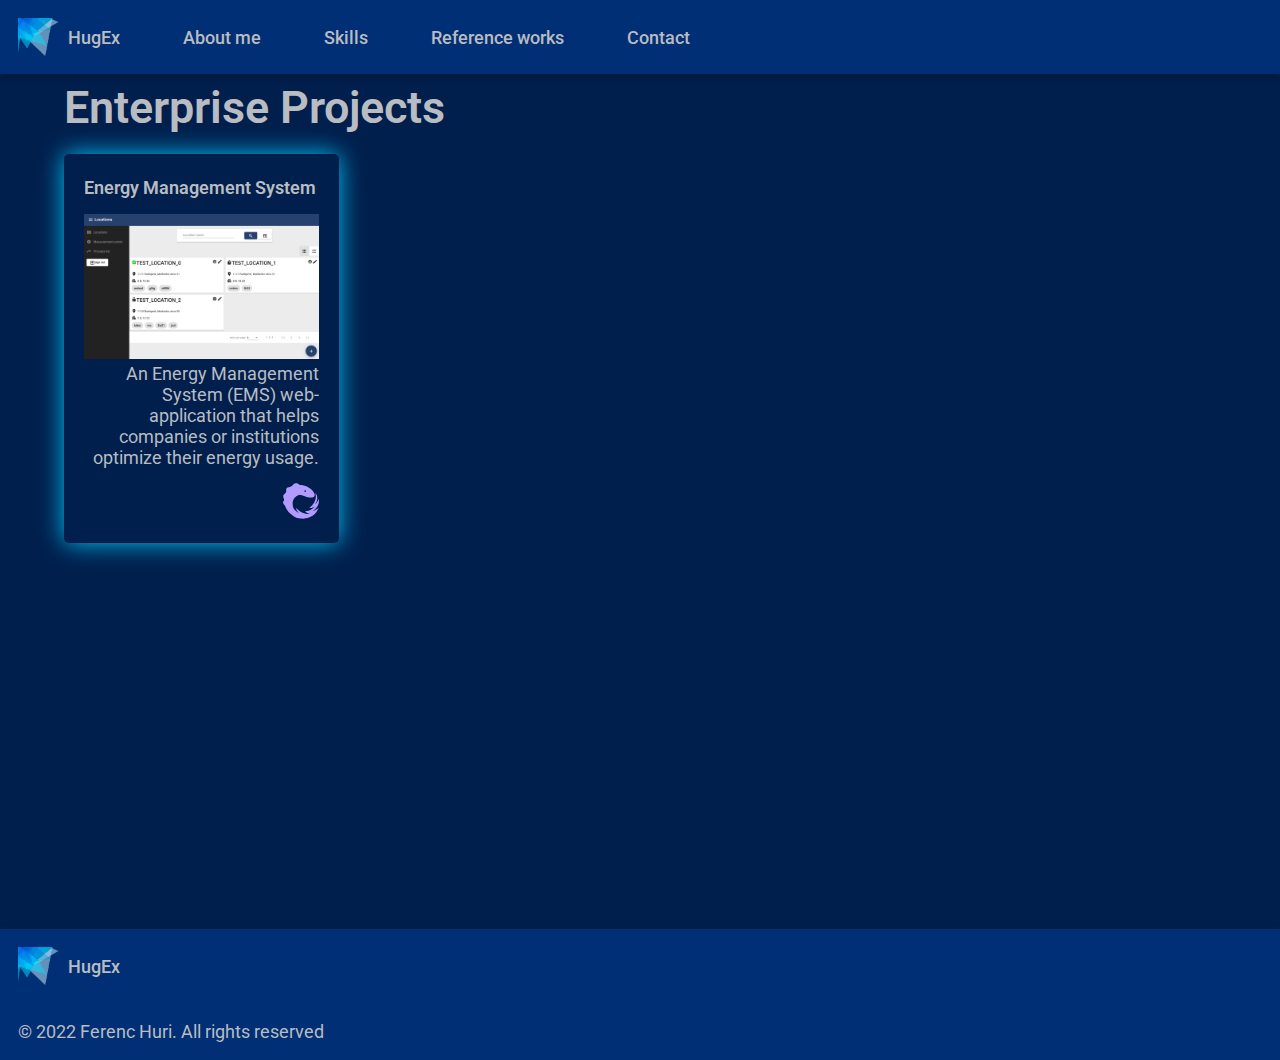
==== reference/index.html @ ee3ed670 "*  Added new page: References *  Modified global styles" ====
<!DOCTYPE html>
<html lang="en">
  <head>
    <meta charset="UTF-8" />
    <meta http-equiv="X-UA-Compatible" content="IE=edge" />
    <meta name="viewport" content="width=device-width, initial-scale=1.0" />

    <title>HugEx - Huri's Graphic Experiences</title>

    <link rel="shortcut icon" href="../favicon.ico" type="image/x-icon" />

    <link rel="preconnect" href="https://fonts.gstatic.com" />
    <link
      href="https://fonts.googleapis.com/css2?family=Roboto:wght@300;400;500&display=swap"
      rel="stylesheet"
    />
    <link
      rel="stylesheet"
      href="https://fonts.googleapis.com/css2?family=Material+Symbols+Outlined:opsz,wght,FILL,GRAD@20..48,100..700,0..1,-50..200"
    />
    <link
      rel="stylesheet"
      href="https://cdnjs.cloudflare.com/ajax/libs/font-awesome/6.2.1/css/all.min.css"
      integrity="sha512-MV7K8+y+gLIBoVD59lQIYicR65iaqukzvf/nwasF0nqhPay5w/9lJmVM2hMDcnK1OnMGCdVK+iQrJ7lzPJQd1w=="
      crossorigin="anonymous"
      referrerpolicy="no-referrer"
    />

    <link rel="stylesheet" href="../style.css" />
    <link rel="stylesheet" href="./style.css" />
  </head>
  <body>
    <nav>
      <a href="/" class="logo">
        <img src="../assets/logo.png" alt="Logo image" class="logo-image" />
        <span>HugEx</span>
      </a>
      <ul class="menu">
        <li class="menu-item">
          <a href="/#about-me" class="menu-link link-icon"
            ><i class="fa-regular fa-user"></i><span>About me</span></a
          >
        </li>
        <li class="menu-item">
          <a href="/#skills" class="menu-link link-icon">
            <i class="fa-solid fa-circle-nodes"></i>
            <span>Skills</span></a
          >
        </li>
        <li class="menu-item">
          <a href="/reference/index.html" class="menu-link link-icon">
            <i class="fa-sharp fa-solid fa-briefcase"></i>
            <span>Reference works</span></a
          >
        </li>
        <li class="menu-item">
          <a href="/#!" class="menu-link link-icon">
            <i class="fa-regular fa-comment-dots"></i>
            <span>Contact</span>
          </a>
        </li>
      </ul>
      <div class="mobile-toggle-btn">
        <label>
          <input class="mobile-toggle-btn-input" type="checkbox" /><span
            ><i class="fa-solid fa-bars"></i
          ></span>
        </label>
      </div>
    </nav>
    <main>
      <section class="enterprise-projects" id="enterprise-projects">
        <article>
          <h1>Enterprise Projects</h1>
          <div class="app-list">
            <article class="app-item">
              <h4>Energy Management System</h4>
              <div class="preview">
                <div class="hover-item">
                  <button type="button">
                    <i class="fa-solid fa-image"></i>
                  </button>
                </div>
                <img alt="EMS image" src="./assets/ems-02.png" />
              </div>
              <p class="description">
                An Energy Management System (EMS) web-application that helps companies or
                institutions optimize their energy usage.
              </p>
              <div class="skill-list">
                <span>
                  <i class="fa-brands fa-html5 fa-fw"></i>
                </span>
                <span>
                  <i class="fa-brands fa-sass fa-fw"></i>
                </span>
                <span>
                  <i class="fa-brands fa-square-js fa-fw"></i>
                </span>
                <span>
                  <i class="fa-brands fa-angular fa-fw"></i>
                </span>
                <span>
                  <img src="../assets/rxjs.svg" />
                </span>
              </div>
              <div class="links"></div>
            </article>
          </div>
        </article>
      </section>
    </main>
    <footer>
      <aside class="signature">
        <div>
          <a href="#" class="logo">
            <img src="../assets/logo.png" alt="Logo image" class="logo-image" />
            <span>HugEx</span>
          </a>
        </div>
        <div>© 2022 Ferenc Huri. All rights reserved</div>
      </aside>
      <aside class="links">
        <a target="_blank" href="https://www.linkedin.com/in/ferenc-huri-1078b0147"
          ><i class="fa-brands fa-linkedin"></i
        ></a>
        <a target="_blank" href="https://github.com/huriferenc"
          ><i class="fa-brands fa-github fa-fw"></i
        ></a>
      </aside>
    </footer>
  </body>
</html>
---- style.css ----
*,
*::before,
*::after {
  box-sizing: border-box;
  padding: 0;
  margin: 0;
}

:root {
  --primary-color: hsl(216, 100%, 15%);
  --secondary-color: hsl(216, 100%, 23%);
  --font-color: hsl(217, 6%, 74%);

  font-size: 18px;
}

html,
body {
  height: 100%;
}

body {
  margin: 0;
  background-color: var(--primary-color);
  font-family: Roboto, 'Helvetica Neue', sans-serif;
  font-size: 1rem;
  color: var(--font-color);
}

h1,
h2,
h3,
h4,
h5 {
  font-weight: 600;
  letter-spacing: 0em;
  line-height: 1.5;
  margin-bottom: 0.7rem;
}

h1 {
  font-size: 2.5em;
}

a {
  text-decoration: none;
  color: var(--font-color);
}

button {
  all: unset;
  cursor: pointer;
}

.material-symbols-outlined {
  font-variation-settings: 'FILL' 0, 'wght' 400, 'GRAD' 0, 'opsz' 48;
}

.text-center {
  text-align: center;
}

.link-icon {
  display: flex;
  flex-direction: row;
  align-items: center;
  gap: 0.5rem;
  width: fit-content;
}

a.logo {
  display: flex;
  flex-direction: row;
  align-items: center;
  gap: 0.5rem;
  font-weight: 500;
}

a.logo > img {
  width: auto;
  height: 38px;
}

nav {
  display: flex;
  flex-direction: row;
  align-content: center;
  align-items: center;
  padding: 1rem;
  gap: 3rem;
  background-color: var(--secondary-color);
  box-shadow: 0 1px 10px #0000001f, 0 4px 5px #00000024;
}

nav a {
  font-weight: 500;
}

nav > .mobile-toggle-btn {
  display: none;
  font-size: 1.5rem;
}

nav > ul.menu {
  display: flex;
  flex-direction: row;
  gap: 3rem;
  align-items: center;
  list-style: none;
}

main {
  display: flex;
  flex-direction: column;
  align-items: center;
  padding-left: 5vw;
  padding-right: 5vw;
}

main > section {
  display: flex;
  flex-direction: row;
  justify-content: space-around;
  align-items: center;
  gap: 10vw;

  width: 100%;
  min-height: 95vh;
}

main > section > aside.image > img {
  width: 40vw;
}

section.intro {
  align-items: center;
}

section.about-me {
  gap: 5vw;
}

section.about-me > aside.image > img {
  width: 20vw;
}

section.skills {
  gap: 5vw;
}

section.skills > aside.details > .skill-list {
  display: grid;
  grid-template-columns: repeat(auto-fit, minmax(60px, 1fr));
  gap: 1rem;
}

section.skills > aside.details > .skill-list > span {
  --icon-size: 2.5rem;

  text-align: center;
}

section.skills > aside.details > .skill-list > span > i,
section.skills > aside.details > .skill-list > span > img {
  margin-bottom: 0.5rem;
}

section.skills > aside.details > .skill-list > span > i {
  font-size: var(--icon-size);
  color: hsl(255, 98%, 80%);
}

section.skills > aside.details > .skill-list > span > img {
  width: var(--icon-size);
}

section.skills > aside.image > img {
  width: 20vw;
}

section.references > aside.image > img {
  width: 20vw;
}

section.references > aside.details > a {
  padding: 0.5rem;
  background: hsl(255, 98%, 80%);
  border-radius: 5px;
  color: hsl(0, 0%, 9%);
}

footer {
  display: flex;
  flex-direction: row;
  justify-content: space-between;
  align-items: center;
  background-color: var(--secondary-color);
  box-shadow: 0 1px 10px #0000001f, 0 4px 5px #00000024;
  padding: 1rem;
}

footer > aside.signature {
  display: flex;
  flex-direction: column;
  gap: 2rem;
}

footer > aside.links {
  text-align: right;
}

footer > aside.links > a {
  margin: 0.2rem;
  font-size: 1.5rem;
}

@media screen and (max-width: 767px) {
  nav {
    justify-content: space-between;
  }

  nav > .mobile-toggle-btn {
    display: block;
    font-size: 1.5rem;
  }

  nav > .mobile-toggle-btn .mobile-toggle-btn-input {
    appearance: none;
  }

  nav > ul.menu:has(+ .mobile-toggle-btn .mobile-toggle-btn-input:not(:checked)) {
    display: none;
  }

  nav > ul.menu:has(+ .mobile-toggle-btn .mobile-toggle-btn-input:checked) {
    position: absolute;
    padding: 1rem;
    right: 0;
    top: 74px;
    display: flex;
    flex-direction: column;
    align-items: flex-start;
    justify-content: space-around;
    align-content: space-around;
    gap: 2rem;
    flex-wrap: wrap;
    background-color: var(--secondary-color);
  }

  main > section {
    flex-direction: column;
    justify-content: space-evenly;
    gap: 5vw;
  }

  main > section:not(.intro) {
    height: auto;
    padding-bottom: 3rem;
  }

  main > section:not(.intro) > aside.image > img {
    display: none;
  }

  section.intro > aside.image > img {
    display: none;
  }

  footer {
    display: grid;
    grid-template-columns: repeat(auto-fit, minmax(150px, 1fr));
    gap: 1rem;
  }
}

@media only screen and (min-device-width: 480px) and (max-device-width: 767px) and (orientation: landscape) {
  section.intro {
    display: flex;
    flex-direction: row;
    justify-content: space-around;
  }
}
---- reference/style.css ----
main > section {
  align-items: flex-start;
}

main > section > article {
  width: 100%;
}

section > article > .app-list {
  display: grid;
  grid-gap: 1rem;
  grid-template-columns: repeat(auto-fill, minmax(15rem, 1fr));
}

section > article > .app-list > .app-item {
  padding: 20px;
  box-shadow: 0 0 25px #00c5f7;
  border-radius: 5px;
}

section > article > .app-list > .app-item > .preview {
  position: relative;
}

section > article > .app-list > .app-item > .preview > img {
  width: 100%;
}

section > article > .app-list > .app-item > .preview > .hover-item {
  position: absolute;
  top: 0;
  left: 0;
  right: 0;
  bottom: 0;
  display: flex;
  justify-content: center;
  align-items: center;

  opacity: 0;
}

section > article > .app-list > .app-item > .preview > .hover-item:hover {
  opacity: 1;
  background-color: hsla(0, 0%, 0%, 0.75);
}

section > article > .app-list > .app-item > .preview > .hover-item > button > i {
  font-size: 3rem;
}

section > article > .app-list > .app-item > p.description {
  text-align: right;
}

section > article > .app-list > .app-item > .skill-list {
  display: grid;
  grid-template-columns: repeat(auto-fit, 2rem);
  gap: 0.5rem;
  justify-content: end;
  padding-top: 15px;
}

section > article > .app-list > .app-item > .skill-list > span {
  --icon-size: 2rem;
}

section > article > .app-list > .app-item > .skill-list > span > i {
  font-size: var(--icon-size);
  color: hsl(255, 98%, 80%);
}

section > article > .app-list > .app-item > .skill-list > span > img {
  width: var(--icon-size);
}
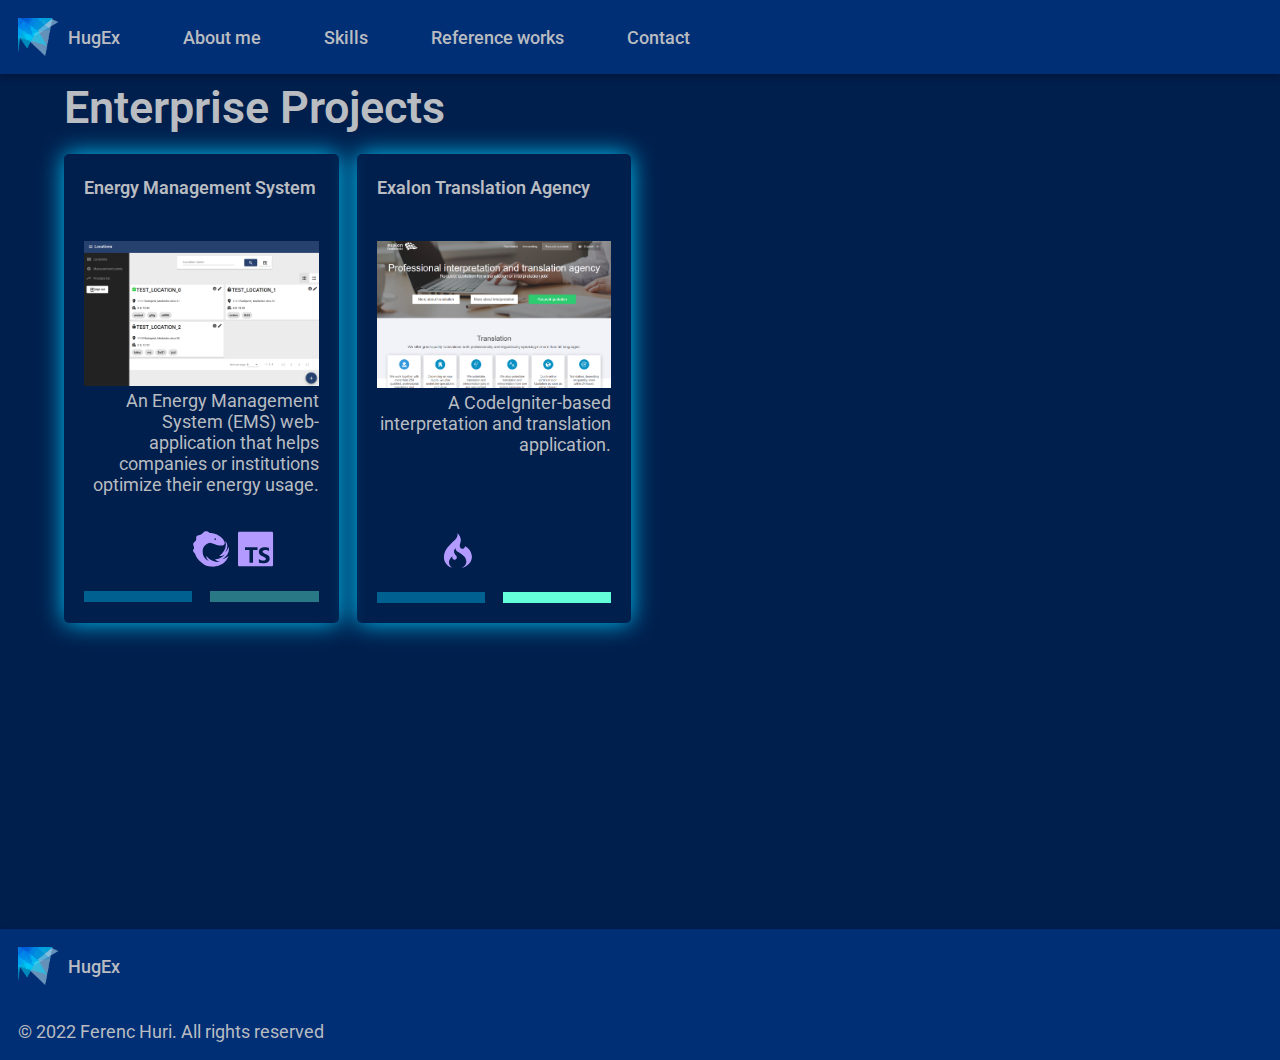
==== commit 7f96afff: "*  Added new project cards into references *  Added new skill icons" ====
--- a/reference/index.html
+++ b/reference/index.html
@@ -28,6 +28,8 @@
 
     <link rel="stylesheet" href="../style.css" />
     <link rel="stylesheet" href="./style.css" />
+
+    <script defer type="module" src="./main.js"></script>
   </head>
   <body>
     <nav>
@@ -74,7 +76,7 @@
           <h1>Enterprise Projects</h1>
           <div class="app-list">
             <article class="app-item">
-              <h4>Energy Management System</h4>
+              <h4 class="title">Energy Management System</h4>
               <div class="preview">
                 <div class="hover-item">
                   <button type="button">
@@ -89,22 +91,63 @@
               </p>
               <div class="skill-list">
                 <span>
-                  <i class="fa-brands fa-html5 fa-fw"></i>
+                  <i class="fa-brands fa-angular fa-fw"></i>
+                </span>
+                <span>
+                  <img src="../assets/rxjs.svg" />
+                </span>
+
+                <span>
+                  <img src="../assets/ts.svg" />
                 </span>
                 <span>
                   <i class="fa-brands fa-sass fa-fw"></i>
+                </span>
+              </div>
+              <div class="links">
+                <a class="btn btn--primary btn--disabled" disabled
+                  ><i class="fa-brands fa-github fa-fw"></i
+                ></a>
+                <a class="btn btn--secondary btn--disabled" disabled
+                  ><i class="fa-solid fa-arrow-up-right-from-square"></i
+                ></a>
+              </div>
+            </article>
+            <article class="app-item">
+              <h4 class="title" class="title">Exalon Translation Agency</h4>
+              <div class="preview">
+                <div class="hover-item">
+                  <button type="button">
+                    <i class="fa-solid fa-image"></i>
+                  </button>
+                </div>
+                <img alt="EMS image" src="./assets/ex-01.png" />
+              </div>
+              <p class="description">
+                A CodeIgniter-based interpretation and translation application.
+              </p>
+              <div class="skill-list">
+                <span>
+                  <img src="../assets/codeigniter.svg" />
+                </span>
+                <span>
+                  <i class="fa-brands fa-php"></i>
                 </span>
                 <span>
                   <i class="fa-brands fa-square-js fa-fw"></i>
                 </span>
                 <span>
-                  <i class="fa-brands fa-angular fa-fw"></i>
-                </span>
-                <span>
-                  <img src="../assets/rxjs.svg" />
+                  <i class="fa-brands fa-html5 fa-fw"></i>
                 </span>
               </div>
-              <div class="links"></div>
+              <div class="links">
+                <a class="btn btn--primary btn--disabled" disabled
+                  ><i class="fa-brands fa-github fa-fw"></i
+                ></a>
+                <a class="btn btn--secondary" target="_blank" href="https://exalon.hu"
+                  ><i class="fa-solid fa-arrow-up-right-from-square"></i
+                ></a>
+              </div>
             </article>
           </div>
         </article>
--- a/style.css
+++ b/style.css
@@ -47,6 +47,12 @@
   color: var(--font-color);
 }
 
+a:disabled {
+  pointer-events: none;
+  cursor: default;
+  text-decoration: none;
+}
+
 button {
   all: unset;
   cursor: pointer;
@@ -171,7 +177,11 @@
 }
 
 section.skills > aside.details > .skill-list > span > img {
-  width: var(--icon-size);
+  height: calc(var(--icon-size) - 4.5px);
+}
+
+section.skills > aside.details > .skill-list > span > p {
+  font-size: 0.85rem;
 }
 
 section.skills > aside.image > img {
--- a/reference/style.css
+++ b/reference/style.css
@@ -1,3 +1,8 @@
+:root {
+  --card-primary-color: #00c5f7;
+  --card-secondary-color: #64ffda;
+}
+
 main > section {
   align-items: flex-start;
 }
@@ -14,8 +19,12 @@
 
 section > article > .app-list > .app-item {
   padding: 20px;
-  box-shadow: 0 0 25px #00c5f7;
+  box-shadow: 0 0 25px var(--card-primary-color);
   border-radius: 5px;
+}
+
+section > article > .app-list > .app-item > .title {
+  height: 3rem;
 }
 
 section > article > .app-list > .app-item > .preview {
@@ -49,6 +58,7 @@
 }
 
 section > article > .app-list > .app-item > p.description {
+  height: 7rem;
   text-align: right;
 }
 
@@ -72,3 +82,30 @@
 section > article > .app-list > .app-item > .skill-list > span > img {
   width: var(--icon-size);
 }
+
+section > article > .app-list > .app-item > .links {
+  display: flex;
+  padding-top: 20px;
+  gap: 1rem;
+}
+
+section > article > .app-list > .app-item > .links > .btn {
+  flex: 1;
+  width: 40%;
+  padding: 0.3rem 0;
+  background-color: #fff;
+  color: #333;
+  text-align: center;
+}
+
+section > article > .app-list > .app-item > .links > .btn--disabled {
+  opacity: 0.4;
+}
+
+section > article > .app-list > .app-item > .links > .btn--primary {
+  background-color: var(--card-primary-color);
+}
+
+section > article > .app-list > .app-item > .links > .btn--secondary {
+  background-color: var(--card-secondary-color);
+}
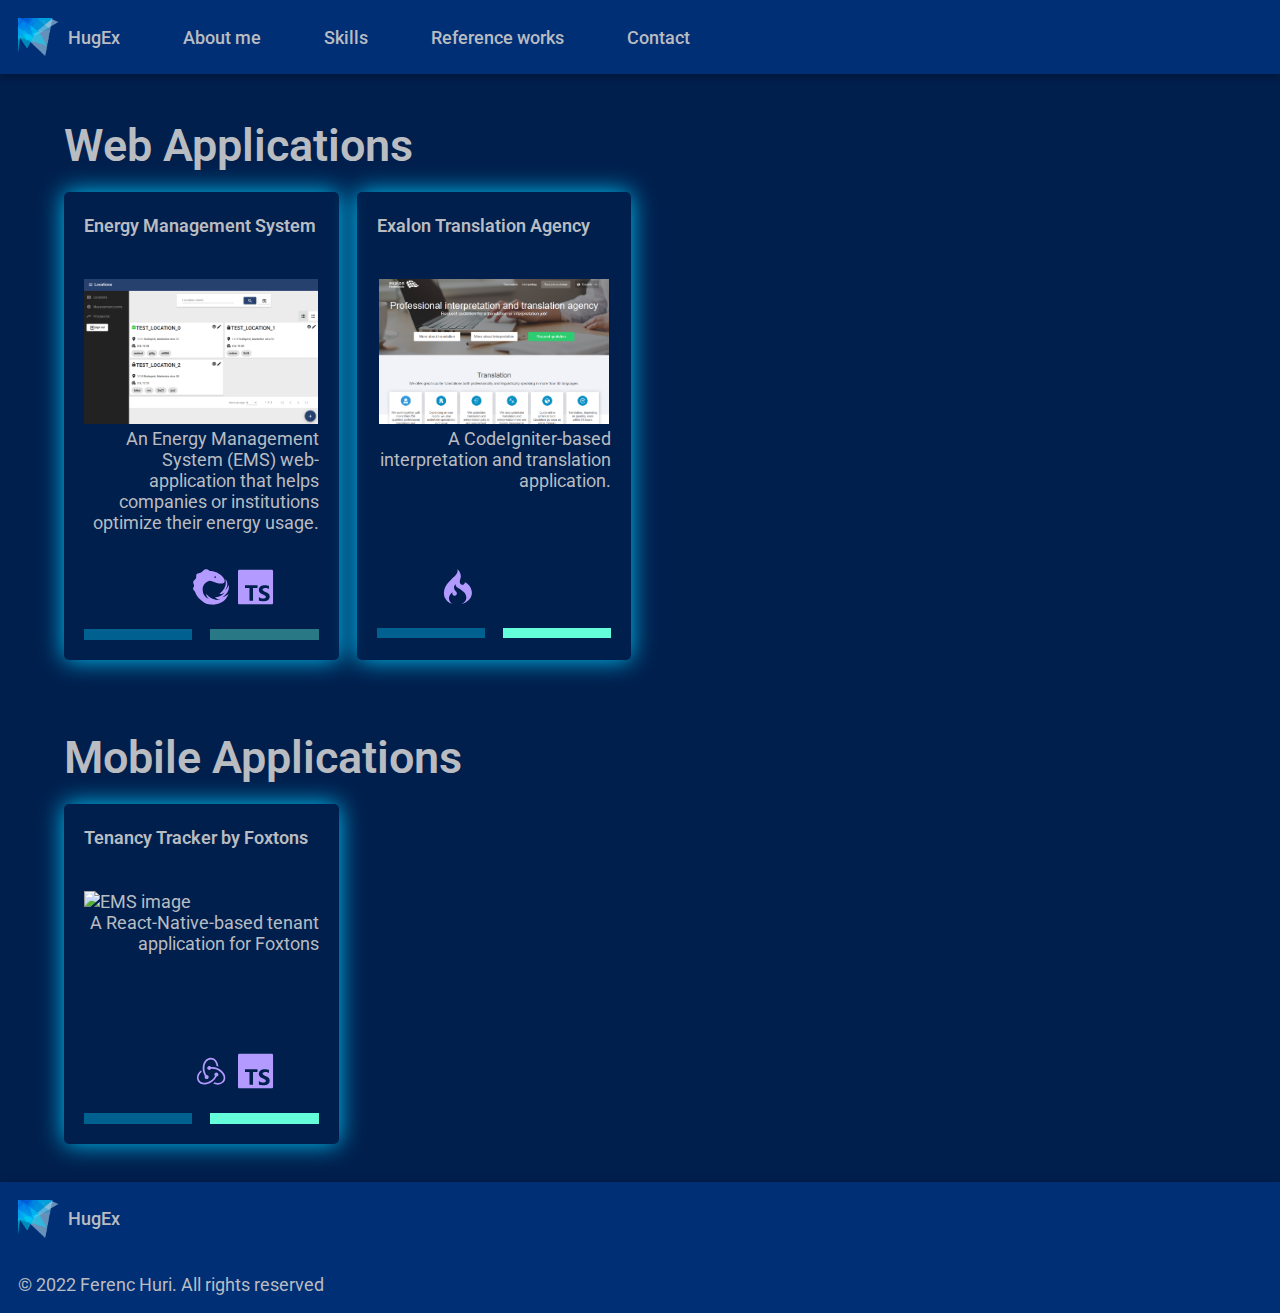
==== commit 2f4e9b79: "*  Added reference images *  Added title into skill icons" ====
--- a/reference/index.html
+++ b/reference/index.html
@@ -71,86 +71,127 @@
       </div>
     </nav>
     <main>
-      <section class="enterprise-projects" id="enterprise-projects">
-        <article>
-          <h1>Enterprise Projects</h1>
-          <div class="app-list">
-            <article class="app-item">
-              <h4 class="title">Energy Management System</h4>
-              <div class="preview">
-                <div class="hover-item">
-                  <button type="button">
-                    <i class="fa-solid fa-image"></i>
-                  </button>
-                </div>
-                <img alt="EMS image" src="./assets/ems-02.png" />
+      <section class="web-applications" id="web-applications">
+        <h1>Web Applications</h1>
+        <div class="app-list">
+          <article class="app-item">
+            <h4 class="title">Energy Management System</h4>
+            <div class="preview">
+              <div class="hover-item">
+                <button type="button">
+                  <i class="fa-solid fa-image"></i>
+                </button>
               </div>
-              <p class="description">
-                An Energy Management System (EMS) web-application that helps companies or
-                institutions optimize their energy usage.
-              </p>
-              <div class="skill-list">
-                <span>
-                  <i class="fa-brands fa-angular fa-fw"></i>
-                </span>
-                <span>
-                  <img src="../assets/rxjs.svg" />
-                </span>
-
-                <span>
-                  <img src="../assets/ts.svg" />
-                </span>
-                <span>
-                  <i class="fa-brands fa-sass fa-fw"></i>
-                </span>
+              <img alt="EMS image" src="./assets/ems-02.png" />
+            </div>
+            <p class="description">
+              An Energy Management System (EMS) web-application that helps companies or institutions
+              optimize their energy usage.
+            </p>
+            <div class="skill-list">
+              <span>
+                <i title="Angular" class="fa-brands fa-angular fa-fw"></i>
+              </span>
+              <span>
+                <img title="RxJs" src="../assets/rxjs.svg" />
+              </span>
+
+              <span>
+                <img title="TypeScript" src="../assets/ts.svg" />
+              </span>
+              <span>
+                <i title="Sass" class="fa-brands fa-sass fa-fw"></i>
+              </span>
+            </div>
+            <div class="links">
+              <a class="btn btn--primary btn--disabled" disabled
+                ><i class="fa-brands fa-github fa-fw"></i
+              ></a>
+              <a class="btn btn--secondary btn--disabled" disabled
+                ><i class="fa-solid fa-arrow-up-right-from-square"></i
+              ></a>
+            </div>
+          </article>
+          <article class="app-item">
+            <h4 class="title" class="title">Exalon Translation Agency</h4>
+            <div class="preview">
+              <div class="hover-item">
+                <button type="button">
+                  <i class="fa-solid fa-image"></i>
+                </button>
               </div>
-              <div class="links">
-                <a class="btn btn--primary btn--disabled" disabled
-                  ><i class="fa-brands fa-github fa-fw"></i
-                ></a>
-                <a class="btn btn--secondary btn--disabled" disabled
-                  ><i class="fa-solid fa-arrow-up-right-from-square"></i
-                ></a>
+              <img alt="EMS image" src="./assets/ex-01.png" />
+            </div>
+            <p class="description">
+              A CodeIgniter-based interpretation and translation application.
+            </p>
+            <div class="skill-list">
+              <span>
+                <img title="CodeIgniter" src="../assets/codeigniter.svg" />
+              </span>
+              <span>
+                <i title="PHP" class="fa-brands fa-php"></i>
+              </span>
+              <span>
+                <i title="JavaScript" class="fa-brands fa-square-js fa-fw"></i>
+              </span>
+              <span>
+                <i title="HTML5" class="fa-brands fa-html5 fa-fw"></i>
+              </span>
+            </div>
+            <div class="links">
+              <a class="btn btn--primary btn--disabled" disabled
+                ><i class="fa-brands fa-github fa-fw"></i
+              ></a>
+              <a class="btn btn--secondary" target="_blank" href="https://exalon.hu"
+                ><i class="fa-solid fa-arrow-up-right-from-square"></i
+              ></a>
+            </div>
+          </article>
+        </div>
+      </section>
+      <section class="mobile-applications" id="mobile-applications">
+        <h1>Mobile Applications</h1>
+        <div class="app-list">
+          <article class="app-item">
+            <h4 class="title">Tenancy Tracker by Foxtons</h4>
+            <div class="preview">
+              <div class="hover-item">
+                <button type="button">
+                  <i class="fa-solid fa-image"></i>
+                </button>
               </div>
-            </article>
-            <article class="app-item">
-              <h4 class="title" class="title">Exalon Translation Agency</h4>
-              <div class="preview">
-                <div class="hover-item">
-                  <button type="button">
-                    <i class="fa-solid fa-image"></i>
-                  </button>
-                </div>
-                <img alt="EMS image" src="./assets/ex-01.png" />
-              </div>
-              <p class="description">
-                A CodeIgniter-based interpretation and translation application.
-              </p>
-              <div class="skill-list">
-                <span>
-                  <img src="../assets/codeigniter.svg" />
-                </span>
-                <span>
-                  <i class="fa-brands fa-php"></i>
-                </span>
-                <span>
-                  <i class="fa-brands fa-square-js fa-fw"></i>
-                </span>
-                <span>
-                  <i class="fa-brands fa-html5 fa-fw"></i>
-                </span>
-              </div>
-              <div class="links">
-                <a class="btn btn--primary btn--disabled" disabled
-                  ><i class="fa-brands fa-github fa-fw"></i
-                ></a>
-                <a class="btn btn--secondary" target="_blank" href="https://exalon.hu"
-                  ><i class="fa-solid fa-arrow-up-right-from-square"></i
-                ></a>
-              </div>
-            </article>
-          </div>
-        </article>
+              <img alt="EMS image" src="./assets/tenant-03.png" />
+            </div>
+            <p class="description">A React-Native-based tenant application for Foxtons</p>
+            <div class="skill-list">
+              <span>
+                <i title="React-Native" class="fa-brands fa-react fa-fw"></i>
+              </span>
+              <span>
+                <img title="Redux" src="../assets/redux.svg" />
+              </span>
+
+              <span>
+                <img title="TypeScript" src="../assets/ts.svg" />
+              </span>
+              <span>
+                <i title="HTML5" class="fa-brands fa-html5 fa-fw"></i>
+              </span>
+            </div>
+            <div class="links">
+              <a class="btn btn--primary btn--disabled" disabled
+                ><i class="fa-brands fa-github fa-fw"></i
+              ></a>
+              <a
+                class="btn btn--secondary"
+                target="_blank"
+                href="https://www.foxtons.co.uk/myfoxtons/tenants"
+                ><i class="fa-solid fa-arrow-up-right-from-square"></i
+              ></a>
+            </div>
+          </article>
+        </div>
       </section>
     </main>
     <footer>
--- a/reference/style.css
+++ b/reference/style.css
@@ -3,39 +3,44 @@
   --card-secondary-color: #64ffda;
 }
 
-main > section {
-  align-items: flex-start;
+main {
+  padding-top: 3vw;
+  padding-bottom: 3vw;
+  gap: 5vw;
 }
 
-main > section > article {
-  width: 100%;
+main > section {
+  display: block;
+  min-height: auto;
 }
 
-section > article > .app-list {
+section > .app-list {
   display: grid;
   grid-gap: 1rem;
   grid-template-columns: repeat(auto-fill, minmax(15rem, 1fr));
 }
 
-section > article > .app-list > .app-item {
+section > .app-list > .app-item {
   padding: 20px;
   box-shadow: 0 0 25px var(--card-primary-color);
   border-radius: 5px;
 }
 
-section > article > .app-list > .app-item > .title {
+section > .app-list > .app-item > .title {
   height: 3rem;
 }
 
-section > article > .app-list > .app-item > .preview {
+section > .app-list > .app-item > .preview {
   position: relative;
 }
 
-section > article > .app-list > .app-item > .preview > img {
+section > .app-list > .app-item > .preview > img {
   width: 100%;
+  max-height: 145px;
+  object-fit: contain;
 }
 
-section > article > .app-list > .app-item > .preview > .hover-item {
+section > .app-list > .app-item > .preview > .hover-item {
   position: absolute;
   top: 0;
   left: 0;
@@ -48,21 +53,21 @@
   opacity: 0;
 }
 
-section > article > .app-list > .app-item > .preview > .hover-item:hover {
+section > .app-list > .app-item > .preview > .hover-item:hover {
   opacity: 1;
   background-color: hsla(0, 0%, 0%, 0.75);
 }
 
-section > article > .app-list > .app-item > .preview > .hover-item > button > i {
+section > .app-list > .app-item > .preview > .hover-item > button > i {
   font-size: 3rem;
 }
 
-section > article > .app-list > .app-item > p.description {
+section > .app-list > .app-item > p.description {
   height: 7rem;
   text-align: right;
 }
 
-section > article > .app-list > .app-item > .skill-list {
+section > .app-list > .app-item > .skill-list {
   display: grid;
   grid-template-columns: repeat(auto-fit, 2rem);
   gap: 0.5rem;
@@ -70,26 +75,26 @@
   padding-top: 15px;
 }
 
-section > article > .app-list > .app-item > .skill-list > span {
+section > .app-list > .app-item > .skill-list > span {
   --icon-size: 2rem;
 }
 
-section > article > .app-list > .app-item > .skill-list > span > i {
+section > .app-list > .app-item > .skill-list > span > i {
   font-size: var(--icon-size);
   color: hsl(255, 98%, 80%);
 }
 
-section > article > .app-list > .app-item > .skill-list > span > img {
+section > .app-list > .app-item > .skill-list > span > img {
   width: var(--icon-size);
 }
 
-section > article > .app-list > .app-item > .links {
+section > .app-list > .app-item > .links {
   display: flex;
   padding-top: 20px;
   gap: 1rem;
 }
 
-section > article > .app-list > .app-item > .links > .btn {
+section > .app-list > .app-item > .links > .btn {
   flex: 1;
   width: 40%;
   padding: 0.3rem 0;
@@ -98,14 +103,14 @@
   text-align: center;
 }
 
-section > article > .app-list > .app-item > .links > .btn--disabled {
+section > .app-list > .app-item > .links > .btn--disabled {
   opacity: 0.4;
 }
 
-section > article > .app-list > .app-item > .links > .btn--primary {
+section > .app-list > .app-item > .links > .btn--primary {
   background-color: var(--card-primary-color);
 }
 
-section > article > .app-list > .app-item > .links > .btn--secondary {
+section > .app-list > .app-item > .links > .btn--secondary {
   background-color: var(--card-secondary-color);
 }
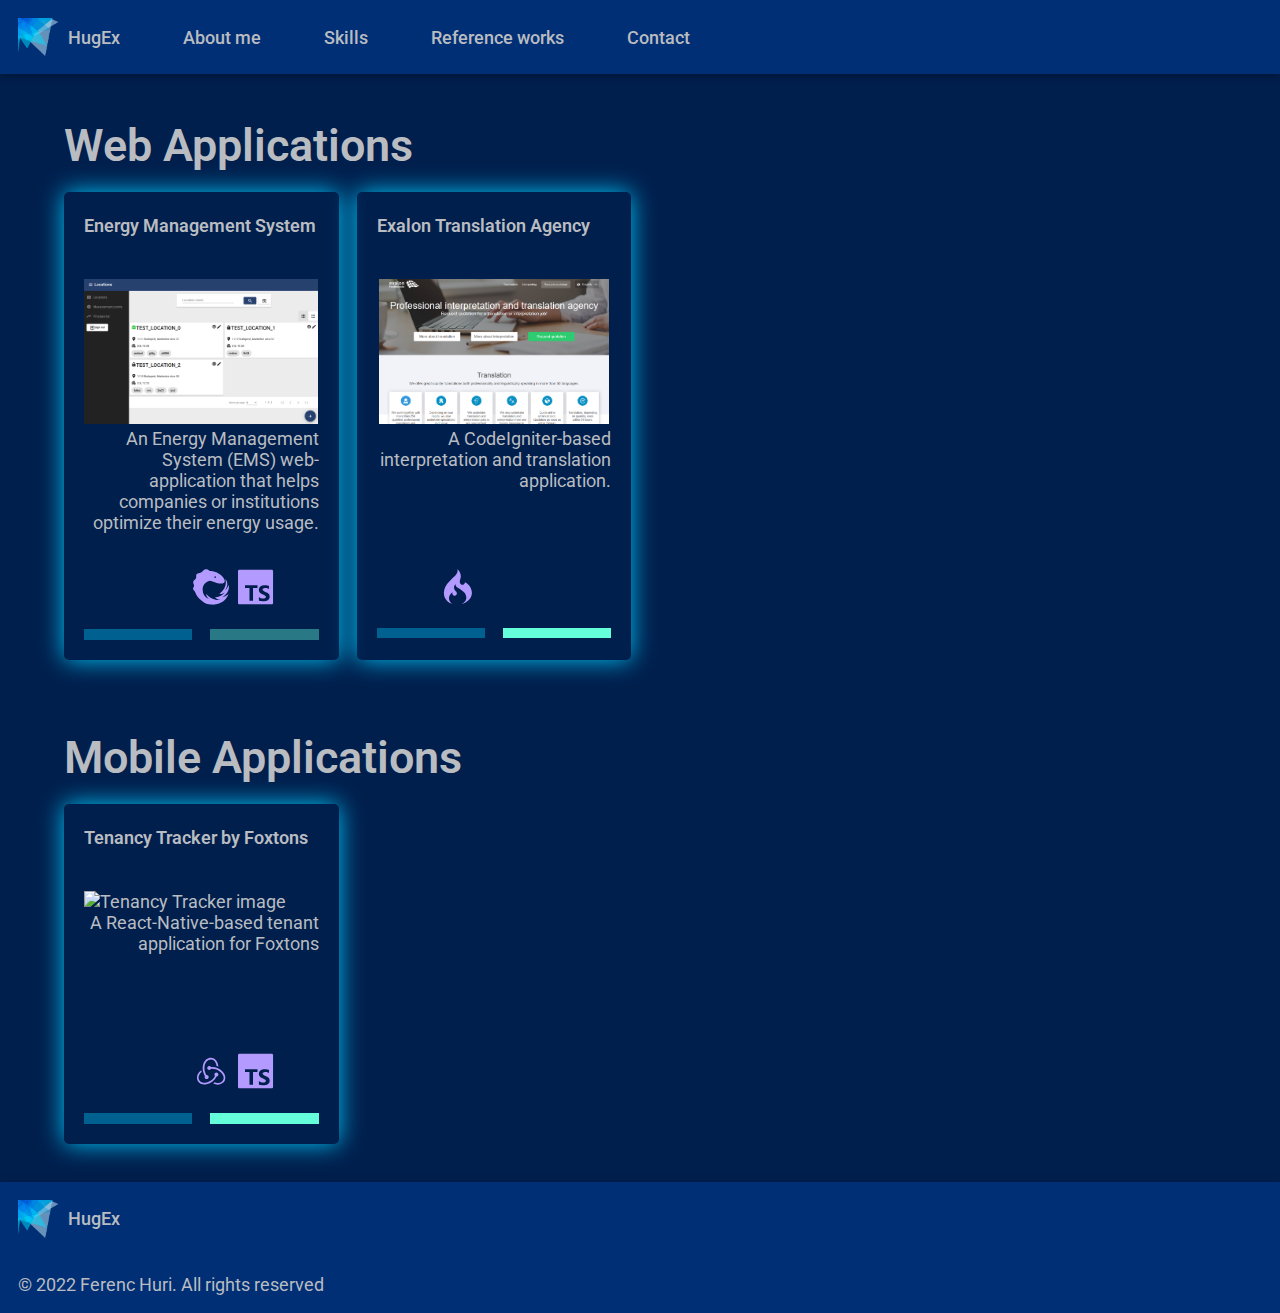
==== commit 265fad95: "Fixed image alt" ====
--- a/reference/index.html
+++ b/reference/index.html
@@ -120,7 +120,7 @@
                   <i class="fa-solid fa-image"></i>
                 </button>
               </div>
-              <img alt="EMS image" src="./assets/ex-01.png" />
+              <img alt="Exalon image" src="./assets/ex-01.png" />
             </div>
             <p class="description">
               A CodeIgniter-based interpretation and translation application.
@@ -161,7 +161,7 @@
                   <i class="fa-solid fa-image"></i>
                 </button>
               </div>
-              <img alt="EMS image" src="./assets/tenant-03.png" />
+              <img alt="Tenancy Tracker image" src="./assets/tenant-03.png" />
             </div>
             <p class="description">A React-Native-based tenant application for Foxtons</p>
             <div class="skill-list">
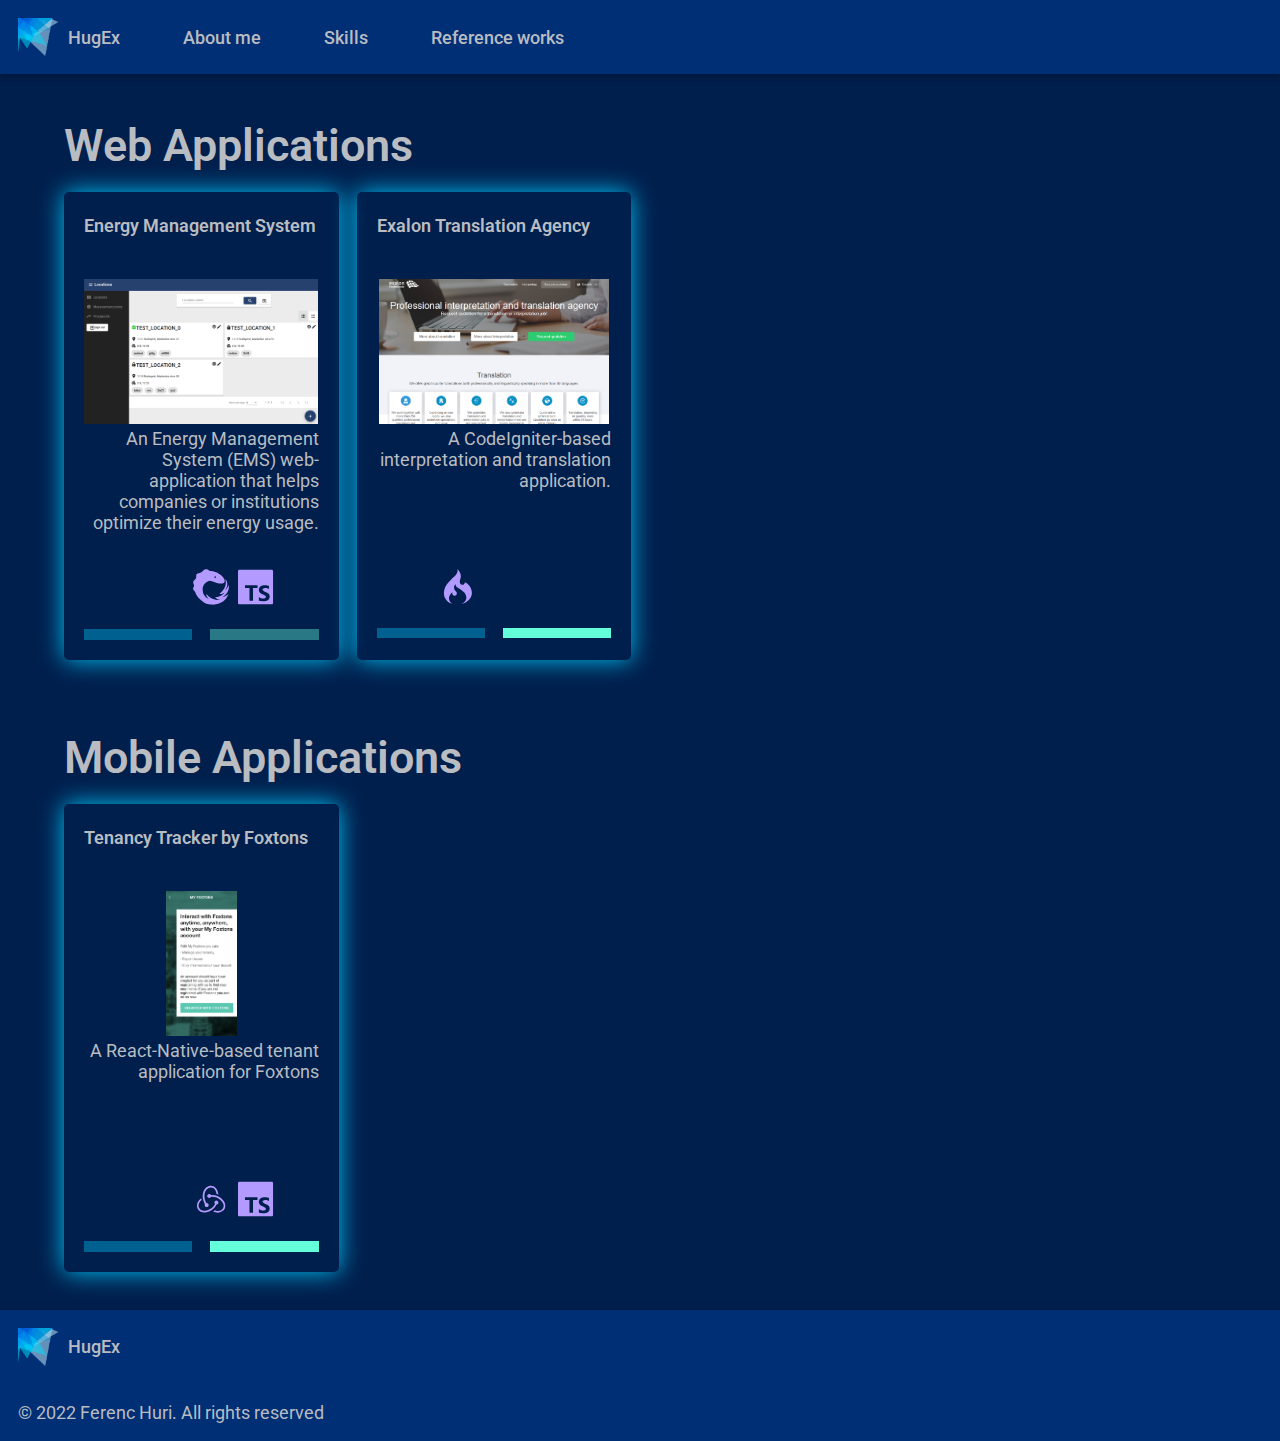
==== commit afe80eff: "*  Added image slider library *  Added new images" ====
--- a/reference/index.html
+++ b/reference/index.html
@@ -55,12 +55,12 @@
             <span>Reference works</span></a
           >
         </li>
-        <li class="menu-item">
+        <!-- <li class="menu-item">
           <a href="/#!" class="menu-link link-icon">
             <i class="fa-regular fa-comment-dots"></i>
             <span>Contact</span>
           </a>
-        </li>
+        </li> -->
       </ul>
       <div class="mobile-toggle-btn">
         <label>
@@ -78,7 +78,7 @@
             <h4 class="title">Energy Management System</h4>
             <div class="preview">
               <div class="hover-item">
-                <button type="button">
+                <button type="button" data-modal="true" data-gallery="ems">
                   <i class="fa-solid fa-image"></i>
                 </button>
               </div>
@@ -116,7 +116,7 @@
             <h4 class="title" class="title">Exalon Translation Agency</h4>
             <div class="preview">
               <div class="hover-item">
-                <button type="button">
+                <button type="button" data-modal="true" data-gallery="ex">
                   <i class="fa-solid fa-image"></i>
                 </button>
               </div>
@@ -157,7 +157,7 @@
             <h4 class="title">Tenancy Tracker by Foxtons</h4>
             <div class="preview">
               <div class="hover-item">
-                <button type="button">
+                <button type="button" data-modal="true" data-gallery="tenant">
                   <i class="fa-solid fa-image"></i>
                 </button>
               </div>
